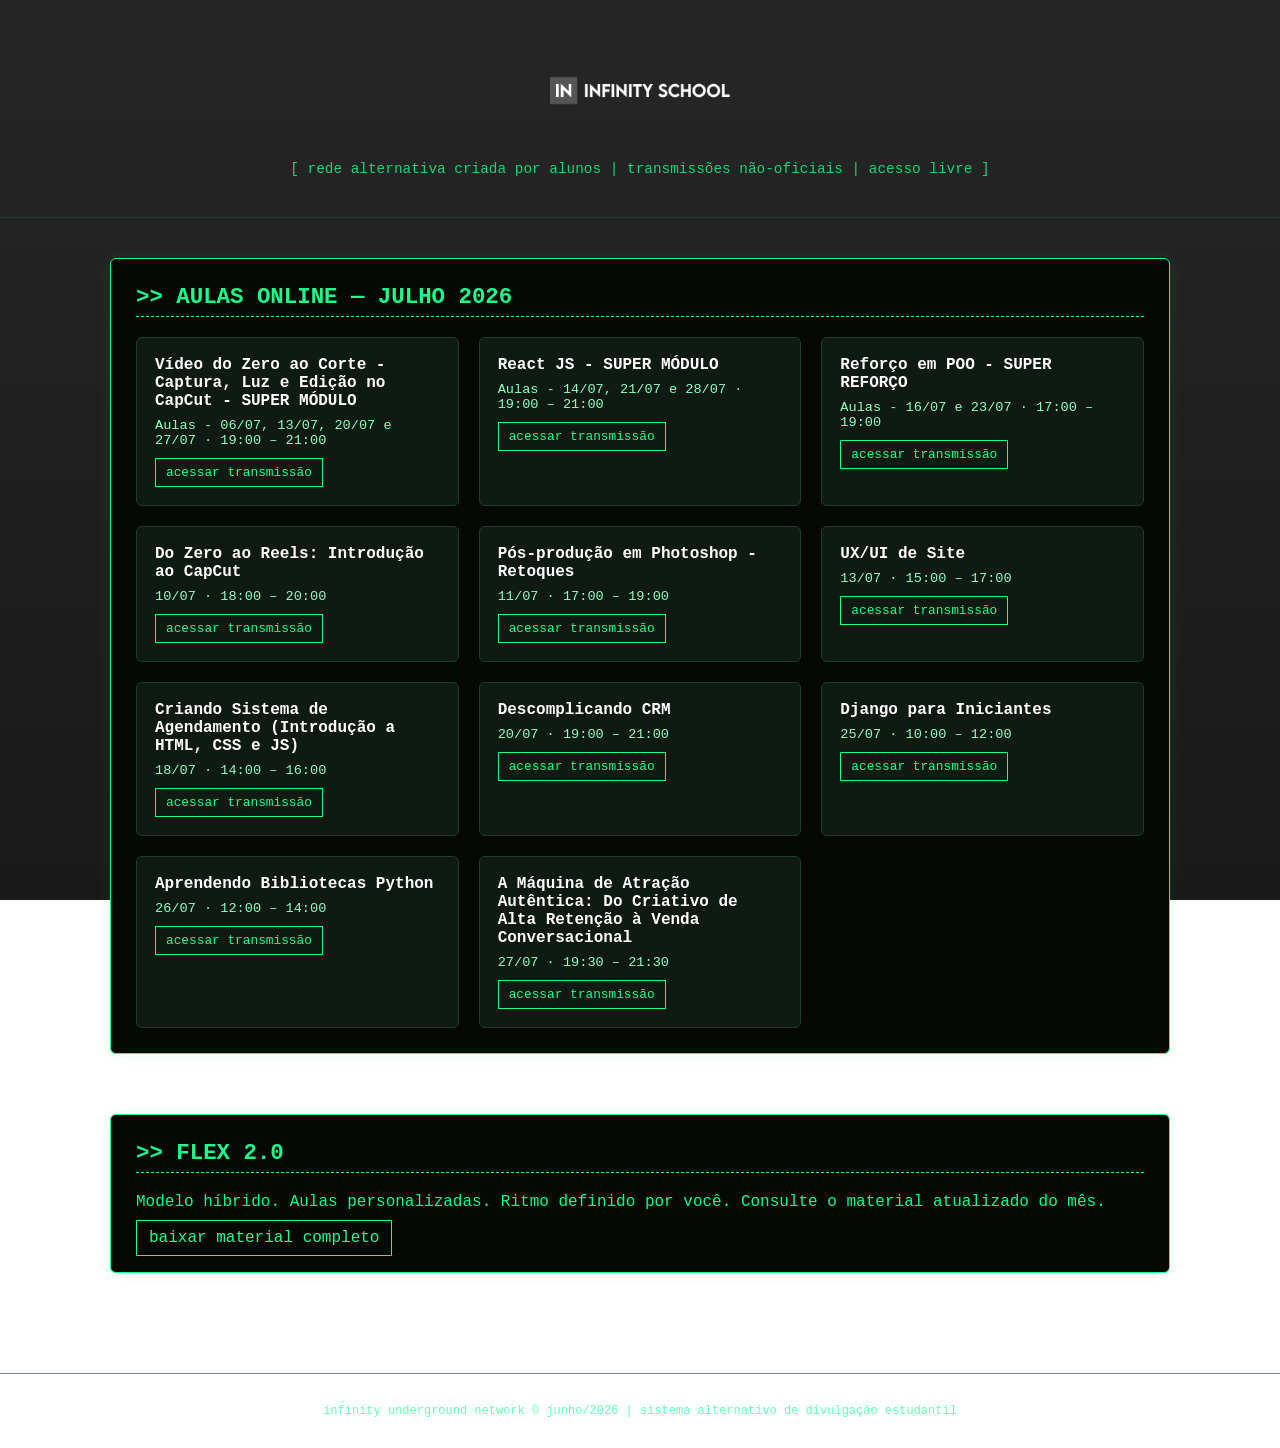
==== index.html @ 5e9a003d "apenas online" ====
<!DOCTYPE html>

<html lang="pt-BR">
<head>
  <meta charset="UTF-8" />
  <meta name="viewport" content="width=device-width, initial-scale=1.0" />
  <title>Infinity Underground — Rede Alternativa</title>

  <link href="https://fonts.googleapis.com/css2?family=Share+Tech+Mono&display=swap" rel="stylesheet">
  <link rel="stylesheet" href="./style.css">

</head>

<body>

  <header>
    <div class="header-center">
      <img src="./logo-infinity.png.png" alt="Infinity School" class="logo">
      <p class="tag">[ rede alternativa criada por alunos | transmissões não-oficiais | acesso livre ]</p>
    </div>
  </header>

  <main>

<section class="terminal-box">
  <h2>>> AULAS ONLINE — JULHO 2026</h2>

  <div class="grid">

    <div class="card">
      <h3>Vídeo do Zero ao Corte - Captura, Luz e Edição no CapCut - SUPER MÓDULO</h3>
      <p>Aulas - 06/07, 13/07, 20/07 e 27/07 · 19:00 – 21:00</p>
      <a href="https://meet.google.com/shf-cwwt-wzm" target="_blank">acessar transmissão</a>
    </div>

    <div class="card">
      <h3>React JS - SUPER MÓDULO</h3>
      <p>Aulas - 14/07, 21/07 e 28/07 · 19:00 – 21:00</p>
      <a href="https://meet.google.com/fvv-bsbk-ezt" target="_blank">acessar transmissão</a>
    </div>

    <div class="card">
      <h3>Reforço em POO - SUPER REFORÇO</h3>
      <p>Aulas - 16/07 e 23/07 · 17:00 – 19:00</p>
      <a href="https://meet.google.com/mzk-hpfe-jhq" target="_blank">acessar transmissão</a>
    </div>

    <div class="card">
      <h3>Do Zero ao Reels: Introdução ao CapCut</h3>
      <p>10/07 · 18:00 – 20:00</p>
      <a href="https://meet.google.com/hmy-ycjo-aay" target="_blank">acessar transmissão</a>
    </div>

    <div class="card">
      <h3>Pós-produção em Photoshop - Retoques</h3>
      <p>11/07 · 17:00 – 19:00</p>
      <a href="https://meet.google.com/tzh-nvws-tnc" target="_blank">acessar transmissão</a>
    </div>

    <div class="card">
      <h3>UX/UI de Site</h3>
      <p>13/07 · 15:00 – 17:00</p>
      <a href="https://meet.google.com/bbp-sxiw-gkp" target="_blank">acessar transmissão</a>
    </div>

    <div class="card">
      <h3>Criando Sistema de Agendamento (Introdução a HTML, CSS e JS)</h3>
      <p>18/07 · 14:00 – 16:00</p>
      <a href="https://meet.google.com/nhj-sufi-pts" target="_blank">acessar transmissão</a>
    </div>

    <div class="card">
      <h3>Descomplicando CRM</h3>
      <p>20/07 · 19:00 – 21:00</p>
      <a href="https://meet.google.com/uey-vxcp-nmt" target="_blank">acessar transmissão</a>
    </div>

    <div class="card">
      <h3>Django para Iniciantes</h3>
      <p>25/07 · 10:00 – 12:00</p>
      <a href="https://meet.google.com/eoh-cwng-bbc" target="_blank">acessar transmissão</a>
    </div>

    <div class="card">
      <h3>Aprendendo Bibliotecas Python</h3>
      <p>26/07 · 12:00 – 14:00</p>
      <a href="https://meet.google.com/whb-dcot-nym" target="_blank">acessar transmissão</a>
    </div>

    <div class="card">
      <h3>A Máquina de Atração Autêntica: Do Criativo de Alta Retenção à Venda Conversacional</h3>
      <p>27/07 · 19:30 – 21:30</p>
      <a href="https://meet.google.com/iqw-yeup-dmi" target="_blank">acessar transmissão</a>
    </div>

  </div>
</section>

<section class="terminal-box">
  <h2>>> FLEX 2.0 </h2>

  <p>
    Modelo híbrido. Aulas personalizadas. Ritmo definido por você.
    Consulte o material atualizado do mês.
  </p>

  <br>

  <a href="flex-2-0.pdf.pdf"
     target="_blank"
     style="border:1px solid #1aff8c; padding:8px 12px; text-decoration:none; color:#1aff8c;">
     baixar material completo
  </a>

  </main>

  <footer>
    infinity underground network © junho/2026 | sistema alternativo de divulgação estudantil
  </footer>

</body>
</html>
---- style.css ----
* {
  margin: 0;
  padding: 0;
  box-sizing: border-box;
}

body {
  margin: 0;
  padding: 0;
  font-family: 'Courier New', monospace;
  background: linear-gradient(rgba(0,0,0,0.85), rgba(0,0,0,0.9)), url('./matrix.png');
  background-size: cover;
  background-position: center;
  background-attachment: fixed;
  background-repeat: no-repeat;
  color: #00ff88;
}

header {
  padding: 40px 20px;
  border-bottom: 1px solid #1f3d2b;
  display: flex;
  align-items: center;
  justify-content: center;
  position: relative;
}

.header-center {
  display: flex;
  flex-direction: column;
  align-items: center;
  text-align: center;
}

.btn-aulas {
  display: inline-block;
  margin-top: 18px;
  padding: 8px 18px;
  border: 1px solid #1aff8c;
  color: #1aff8c;
  text-decoration: none;
  font-family: 'Share Tech Mono', 'Courier New', monospace;
  font-size: 0.85rem;
  letter-spacing: 0.05em;
  background: transparent;
  white-space: nowrap;
  transition: background 0.2s ease, color 0.2s ease, box-shadow 0.2s ease;
}

.btn-aulas:hover {
  background: #1aff8c;
  color: #000;
  box-shadow: 0 0 12px rgba(26, 255, 140, 0.4);
}

.logo {
  max-width: 180px;
  width: 100%;
  margin-bottom: 20px;
  filter: grayscale(100%) contrast(120%);
}

.tag {
  font-size: 0.9rem;
  color: #1aff8c;
  opacity: 0.8;
}

main {
  max-width: 1100px;
  margin: 0 auto;
  padding: 40px 20px;
}

h2 {
  margin-bottom: 20px;
  font-size: 1.4rem;
  color: #1aff8c;
  border-bottom: 1px dashed #1aff8c;
  padding-bottom: 6px;
}

.terminal-box {
  background: #050805;
  border: 1px solid #1aff8c;
  padding: 25px;
  margin-bottom: 60px;
  border-radius: 6px;
  box-shadow: 0 0 15px rgba(0,255,120,0.1);
}

.grid {
  display: grid;
  grid-template-columns: repeat(auto-fit, minmax(260px, 1fr));
  gap: 20px;
}

.card {
  background: #0f1a13;
  border: 1px solid #1f3d2b;
  padding: 18px;
  border-radius: 6px;
  transition: 0.2s ease;
}

.card:hover {
  border-color: #1aff8c;
  transform: translateY(-3px);
}

.card h3 {
  font-size: 1rem;
  margin-bottom: 8px;
  color: #ffffff;
}

.card p {
  font-size: 0.85rem;
  margin-bottom: 10px;
  color: #8affc1;
}

.card a {
  display: inline-block;
  padding: 6px 10px;
  background: transparent;
  border: 1px solid #1aff8c;
  color: #1aff8c;
  text-decoration: none;
  font-size: 0.8rem;
}

.card a:hover {
  background: #1aff8c;
  color: #000;
}

footer {
  text-align: center;
  padding: 30px 20px;
  border-top: 1px solid #1f3d2b;
  font-size: 0.75rem;
  opacity: 0.6;
}

@media(max-width:600px){
  header {
    padding: 30px 15px;
  }

  main {
    padding: 30px 15px;
  }
}
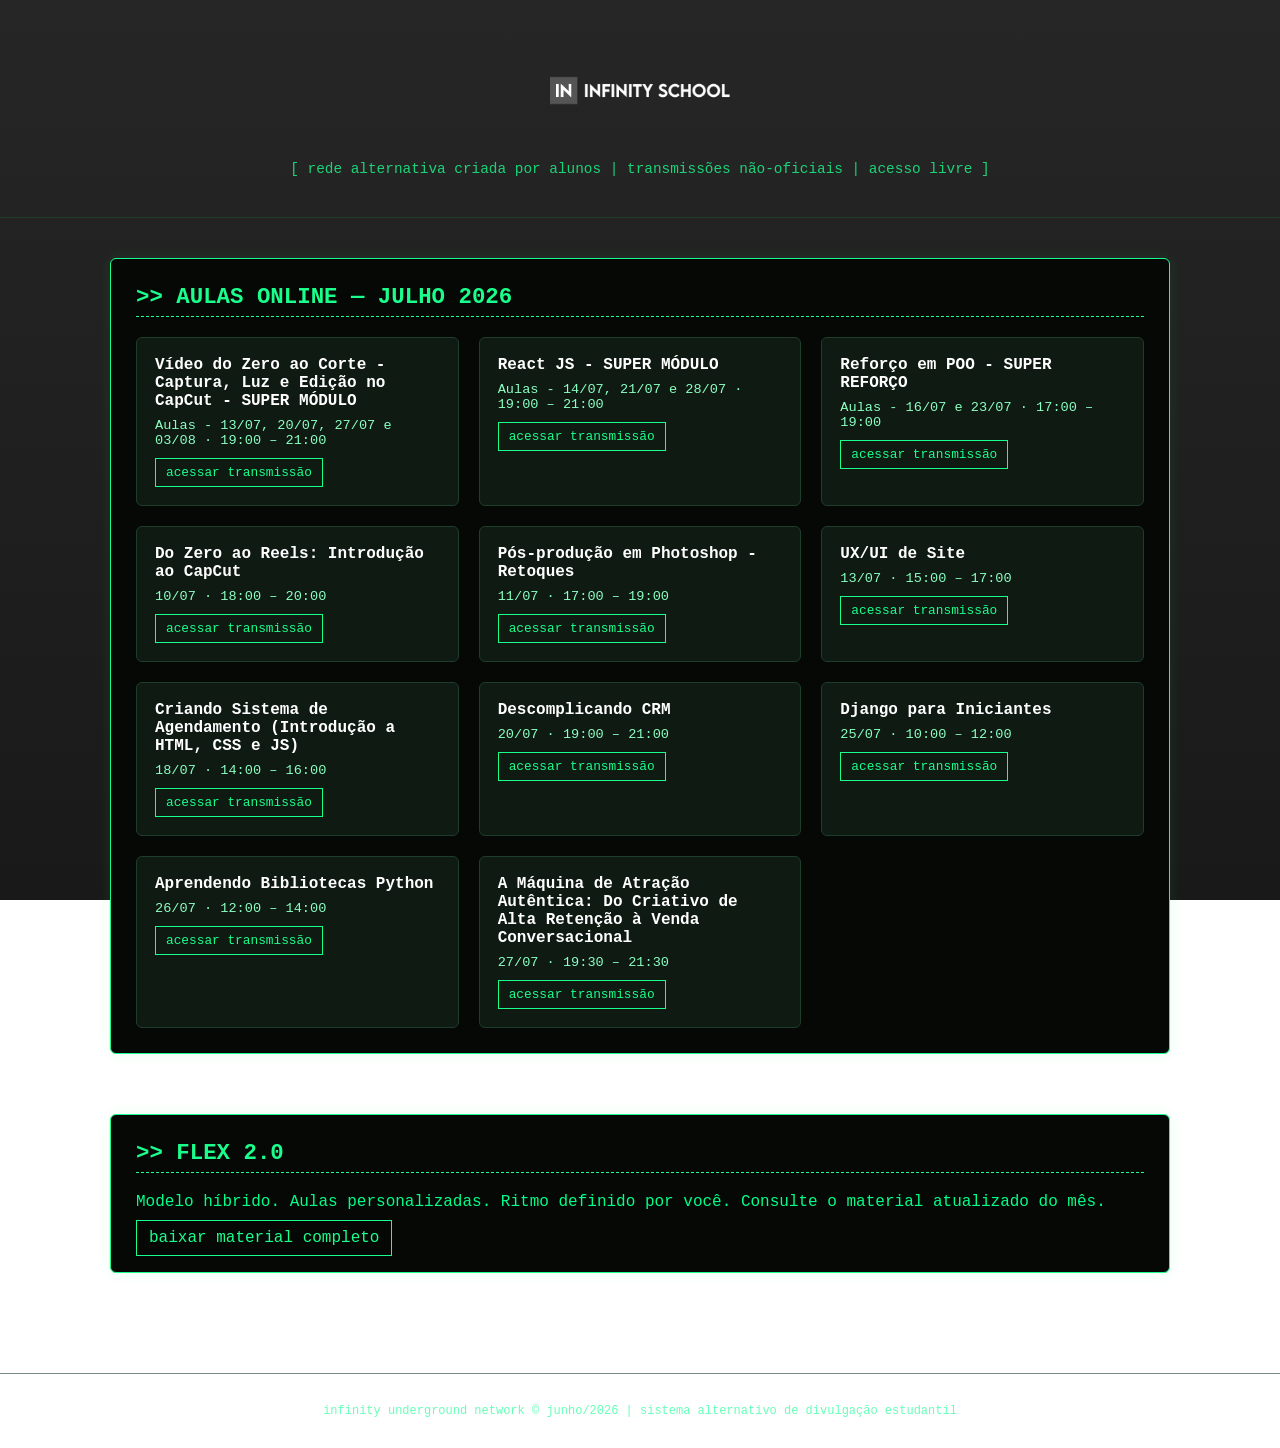
==== commit 0e89e211: "mudança de data Updated class schedules and links for online classes in July 2026." ====
--- a/index.html
+++ b/index.html
@@ -29,7 +29,7 @@
 
     <div class="card">
       <h3>Vídeo do Zero ao Corte - Captura, Luz e Edição no CapCut - SUPER MÓDULO</h3>
-      <p>Aulas - 06/07, 13/07, 20/07 e 27/07 · 19:00 – 21:00</p>
+      <p>Aulas - 13/07, 20/07, 27/07 e 03/08 · 19:00 – 21:00</p>
       <a href="https://meet.google.com/shf-cwwt-wzm" target="_blank">acessar transmissão</a>
     </div>
 
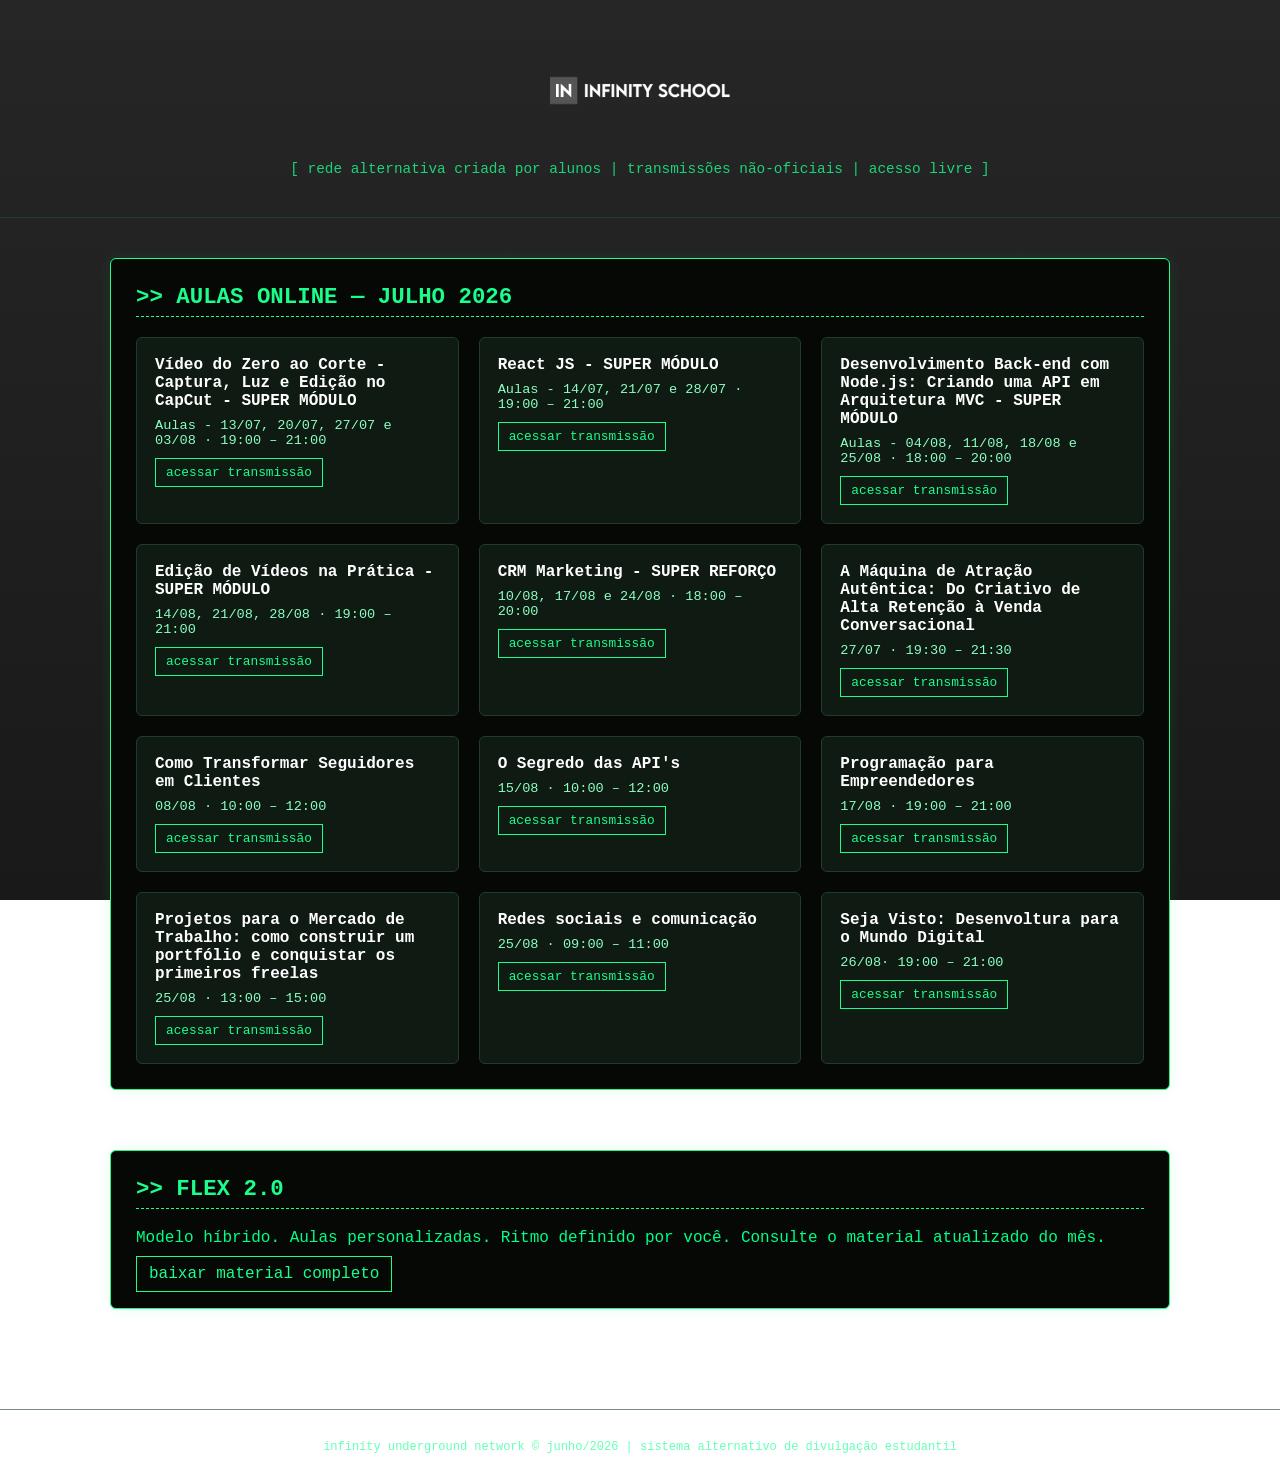
==== commit 6b302cf7: "Revise course schedule and links for July/August 2026 Updated course offerings and links for July an" ====
--- a/index.html
+++ b/index.html
@@ -40,57 +40,63 @@
     </div>
 
     <div class="card">
-      <h3>Reforço em POO - SUPER REFORÇO</h3>
-      <p>Aulas - 16/07 e 23/07 · 17:00 – 19:00</p>
-      <a href="https://meet.google.com/mzk-hpfe-jhq" target="_blank">acessar transmissão</a>
+      <h3>Desenvolvimento Back-end com Node.js: Criando uma API em Arquitetura MVC - SUPER MÓDULO</h3>
+      <p>Aulas - 04/08, 11/08, 18/08 e 25/08 · 18:00 – 20:00</p>
+      <a href="https://meet.google.com/ymc-vsoa-fsk" target="_blank">acessar transmissão</a>
     </div>
 
     <div class="card">
-      <h3>Do Zero ao Reels: Introdução ao CapCut</h3>
-      <p>10/07 · 18:00 – 20:00</p>
-      <a href="https://meet.google.com/hmy-ycjo-aay" target="_blank">acessar transmissão</a>
+      <h3>Edição de Vídeos na Prática - SUPER MÓDULO</h3>
+      <p>14/08, 21/08, 28/08 · 19:00 – 21:00</p>
+      <a href="https://meet.google.com/aer-ajqu-dqi" target="_blank">acessar transmissão</a>
     </div>
 
     <div class="card">
-      <h3>Pós-produção em Photoshop - Retoques</h3>
-      <p>11/07 · 17:00 – 19:00</p>
-      <a href="https://meet.google.com/tzh-nvws-tnc" target="_blank">acessar transmissão</a>
-    </div>
-
-    <div class="card">
-      <h3>UX/UI de Site</h3>
-      <p>13/07 · 15:00 – 17:00</p>
-      <a href="https://meet.google.com/bbp-sxiw-gkp" target="_blank">acessar transmissão</a>
-    </div>
-
-    <div class="card">
-      <h3>Criando Sistema de Agendamento (Introdução a HTML, CSS e JS)</h3>
-      <p>18/07 · 14:00 – 16:00</p>
-      <a href="https://meet.google.com/nhj-sufi-pts" target="_blank">acessar transmissão</a>
-    </div>
-
-    <div class="card">
-      <h3>Descomplicando CRM</h3>
-      <p>20/07 · 19:00 – 21:00</p>
-      <a href="https://meet.google.com/uey-vxcp-nmt" target="_blank">acessar transmissão</a>
-    </div>
-
-    <div class="card">
-      <h3>Django para Iniciantes</h3>
-      <p>25/07 · 10:00 – 12:00</p>
-      <a href="https://meet.google.com/eoh-cwng-bbc" target="_blank">acessar transmissão</a>
-    </div>
-
-    <div class="card">
-      <h3>Aprendendo Bibliotecas Python</h3>
-      <p>26/07 · 12:00 – 14:00</p>
-      <a href="https://meet.google.com/whb-dcot-nym" target="_blank">acessar transmissão</a>
+      <h3>CRM Marketing - SUPER REFORÇO</h3>
+      <p>10/08, 17/08 e 24/08 · 18:00 – 20:00</p>
+      <a href="https://meet.google.com/xui-szpk-fnc" target="_blank">acessar transmissão</a>
     </div>
 
     <div class="card">
       <h3>A Máquina de Atração Autêntica: Do Criativo de Alta Retenção à Venda Conversacional</h3>
       <p>27/07 · 19:30 – 21:30</p>
       <a href="https://meet.google.com/iqw-yeup-dmi" target="_blank">acessar transmissão</a>
+    </div>
+    
+    <div class="card">
+      <h3>Como Transformar Seguidores em Clientes</h3>
+      <p>08/08 · 10:00 – 12:00</p>
+      <a href="https://meet.google.com/hvm-yagx-chn" target="_blank">acessar transmissão</a>
+    </div>
+
+    <div class="card">
+      <h3>O Segredo das API's</h3>
+      <p>15/08 · 10:00 – 12:00</p>
+      <a href="https://meet.google.com/rjt-rqcn-khm" target="_blank">acessar transmissão</a>
+    </div>
+
+    <div class="card">
+      <h3>Programação para Empreendedores</h3>
+      <p>17/08 · 19:00 – 21:00</p>
+      <a href="https://meet.google.com/pbw-anqu-esf" target="_blank">acessar transmissão</a>
+    </div>
+
+    <div class="card">
+      <h3>Projetos para o Mercado de Trabalho: como construir um portfólio e conquistar os primeiros freelas</h3>
+      <p>25/08 · 13:00 – 15:00</p>
+      <a href="https://meet.google.com/xxk-vtgk-crt" target="_blank">acessar transmissão</a>
+    </div>
+
+    <div class="card">
+      <h3>Redes sociais e comunicação </h3>
+      <p>25/08 · 09:00 – 11:00</p>
+      <a href="https://meet.google.com/wdc-ozot-umd" target="_blank">acessar transmissão</a>
+    </div>
+  
+    <div class="card">
+      <h3>Seja Visto: Desenvoltura para o Mundo Digital</h3>
+      <p>26/08· 19:00 – 21:00</p>
+      <a href="https://meet.google.com/zsk-tirh-dof" target="_blank">acessar transmissão</a>
     </div>
 
   </div>
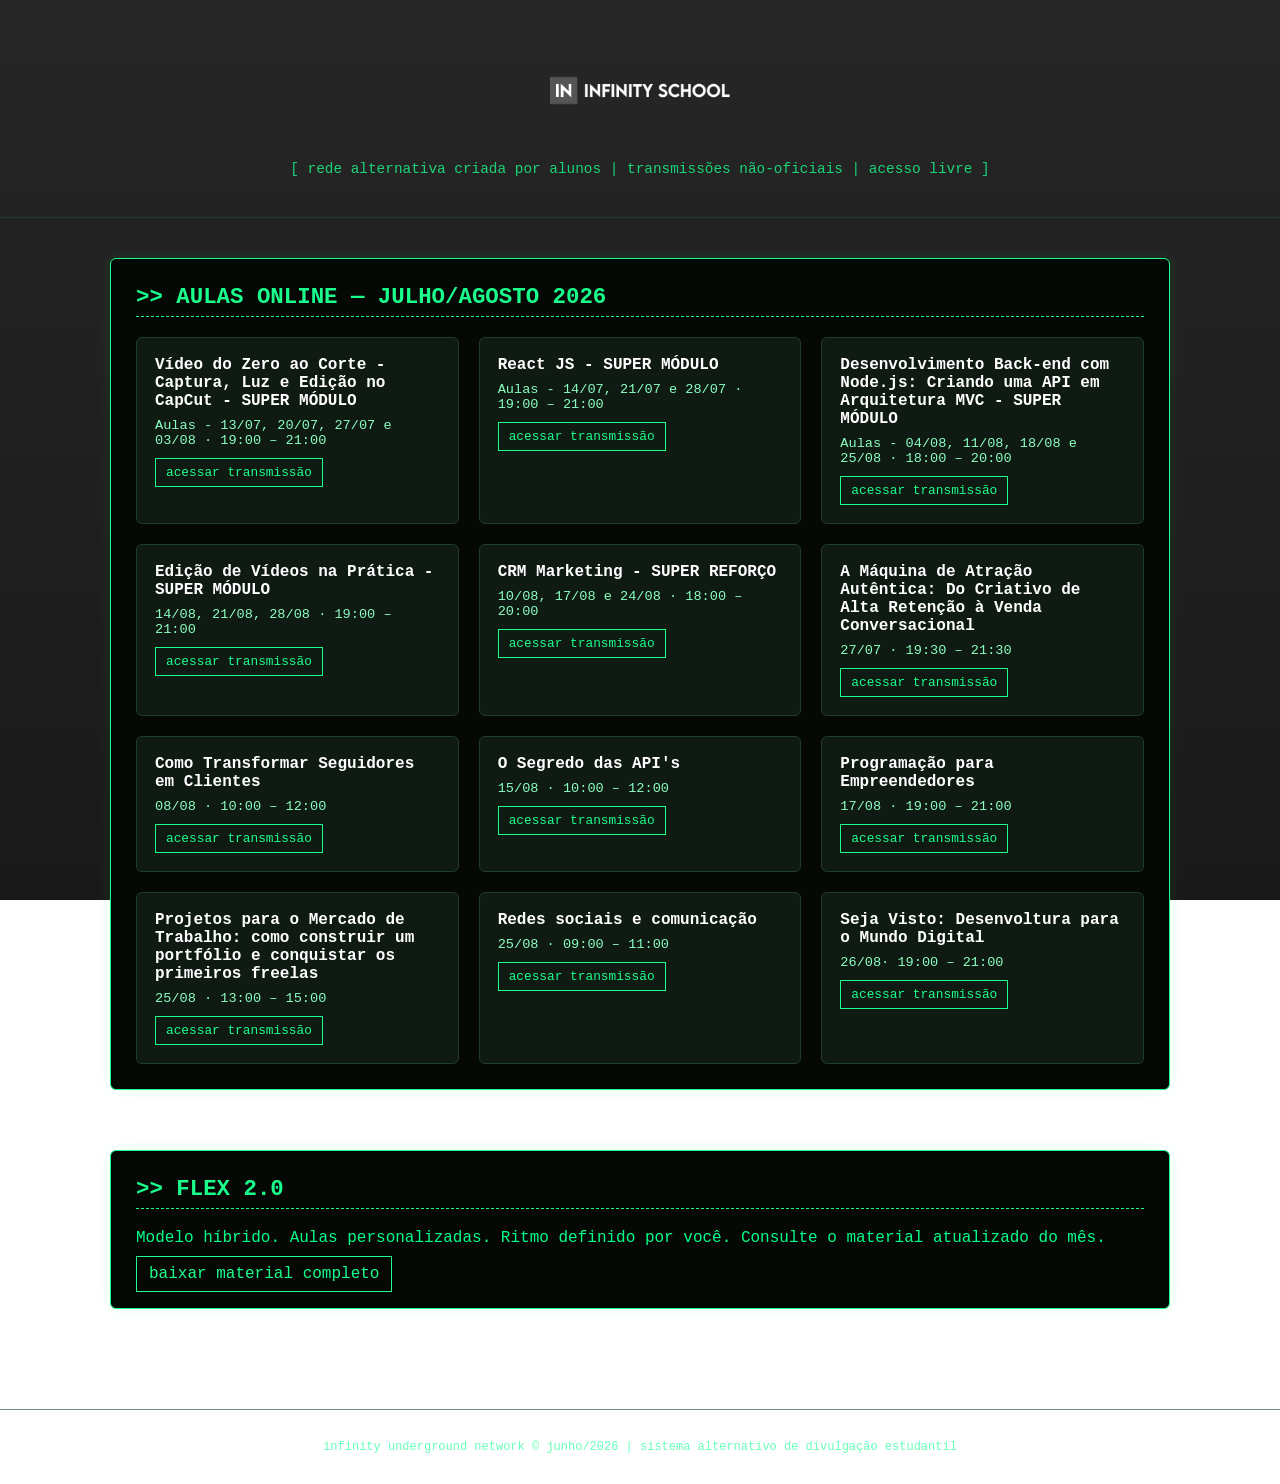
==== commit ae12ce83: "Revise online class schedule and header title Updated the schedule for online classes and modified t" ====
--- a/index.html
+++ b/index.html
@@ -23,7 +23,7 @@
   <main>
 
 <section class="terminal-box">
-  <h2>>> AULAS ONLINE — JULHO 2026</h2>
+  <h2>>> AULAS ONLINE — JULHO/AGOSTO 2026</h2>
 
   <div class="grid">
 
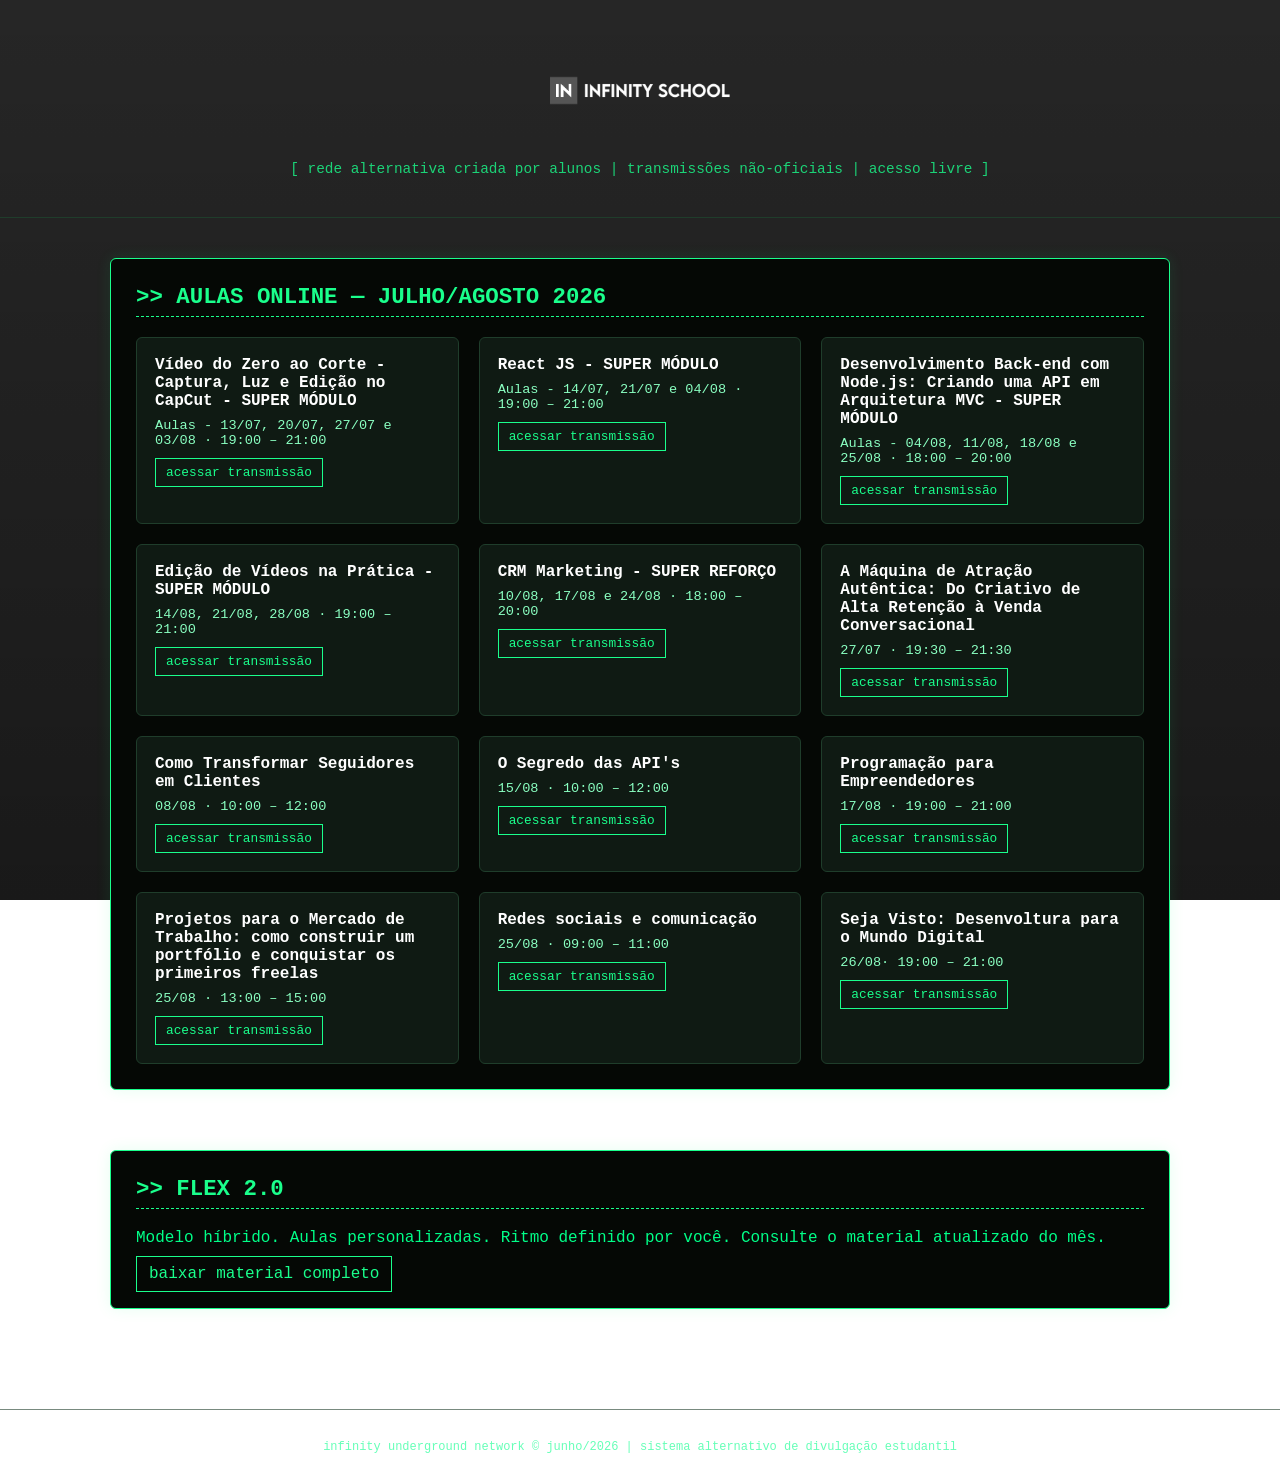
==== commit 0f9c4d0e: "Fix HTML formatting and update course details" ====
--- a/index.html
+++ b/index.html
@@ -35,7 +35,7 @@
 
     <div class="card">
       <h3>React JS - SUPER MÓDULO</h3>
-      <p>Aulas - 14/07, 21/07 e 28/07 · 19:00 – 21:00</p>
+      <p>Aulas - 14/07, 21/07 e 04/08 · 19:00 – 21:00</p>
       <a href="https://meet.google.com/fvv-bsbk-ezt" target="_blank">acessar transmissão</a>
     </div>
 
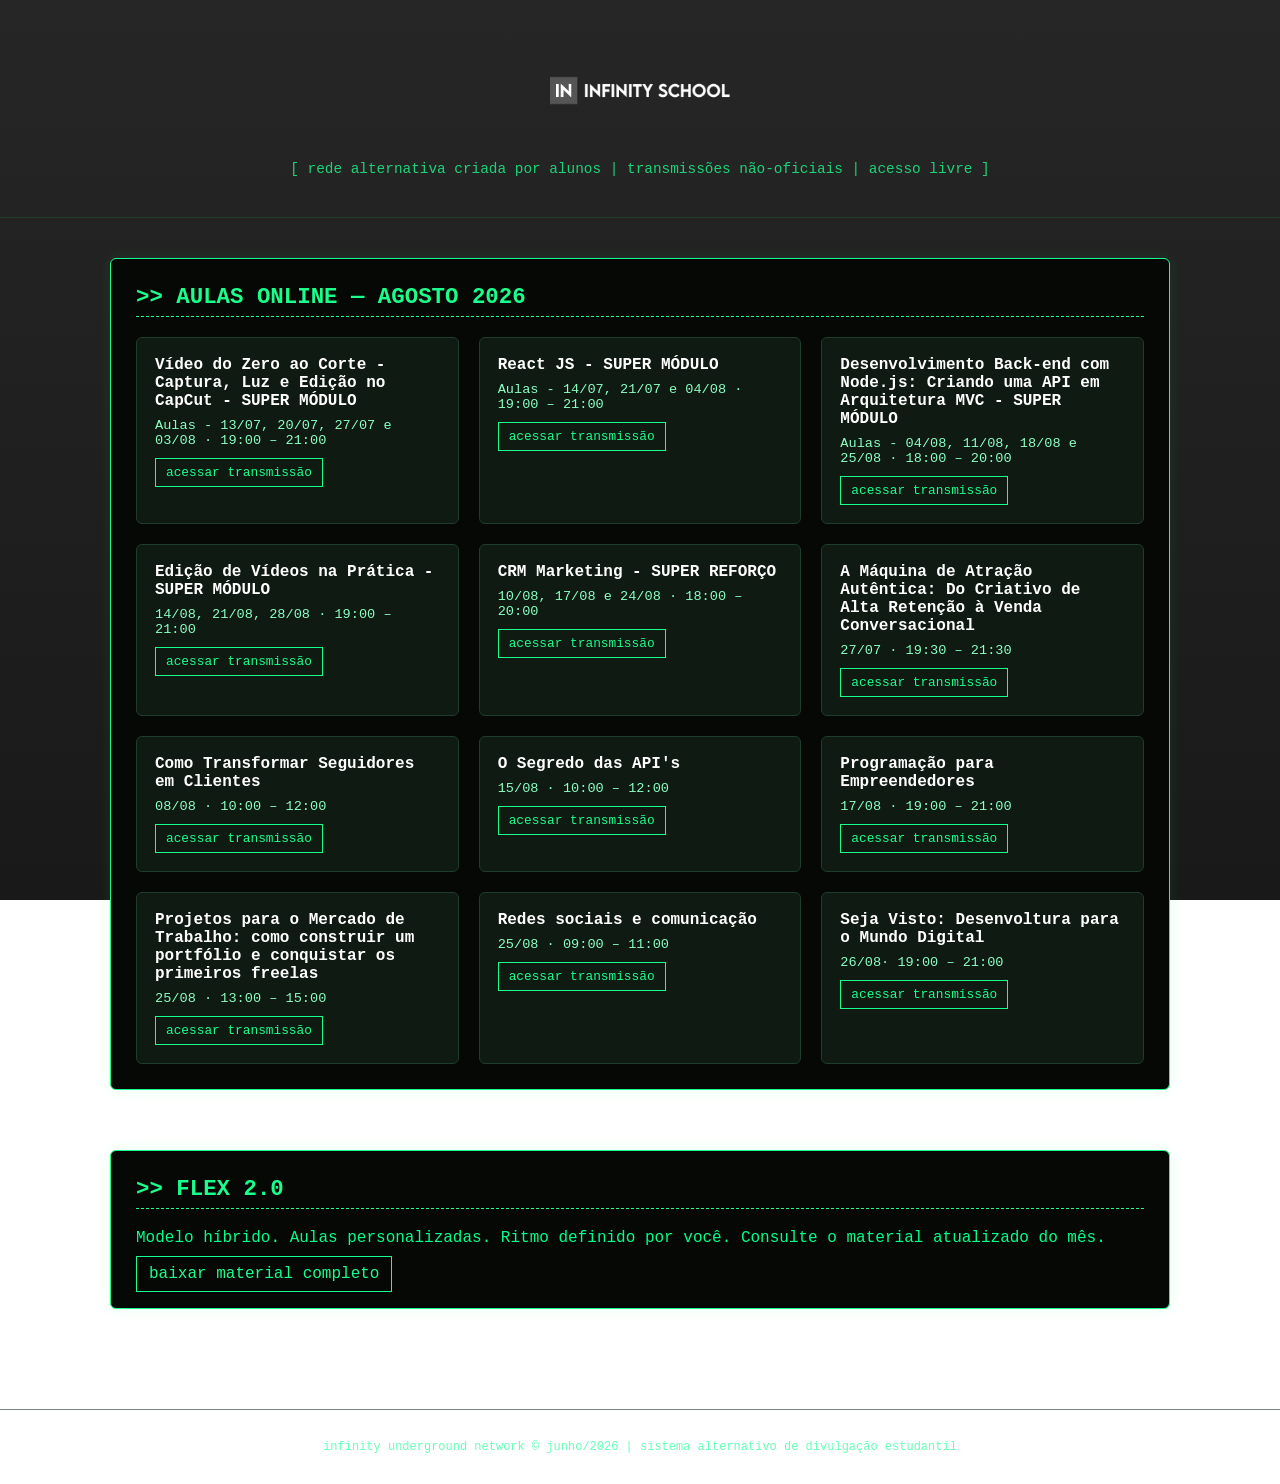
==== commit 3c40c1a0: "Revise online classes and update dates Updated course schedule and links for August 2026." ====
--- a/index.html
+++ b/index.html
@@ -23,7 +23,7 @@
   <main>
 
 <section class="terminal-box">
-  <h2>>> AULAS ONLINE — JULHO/AGOSTO 2026</h2>
+  <h2>>> AULAS ONLINE — AGOSTO 2026</h2>
 
   <div class="grid">
 
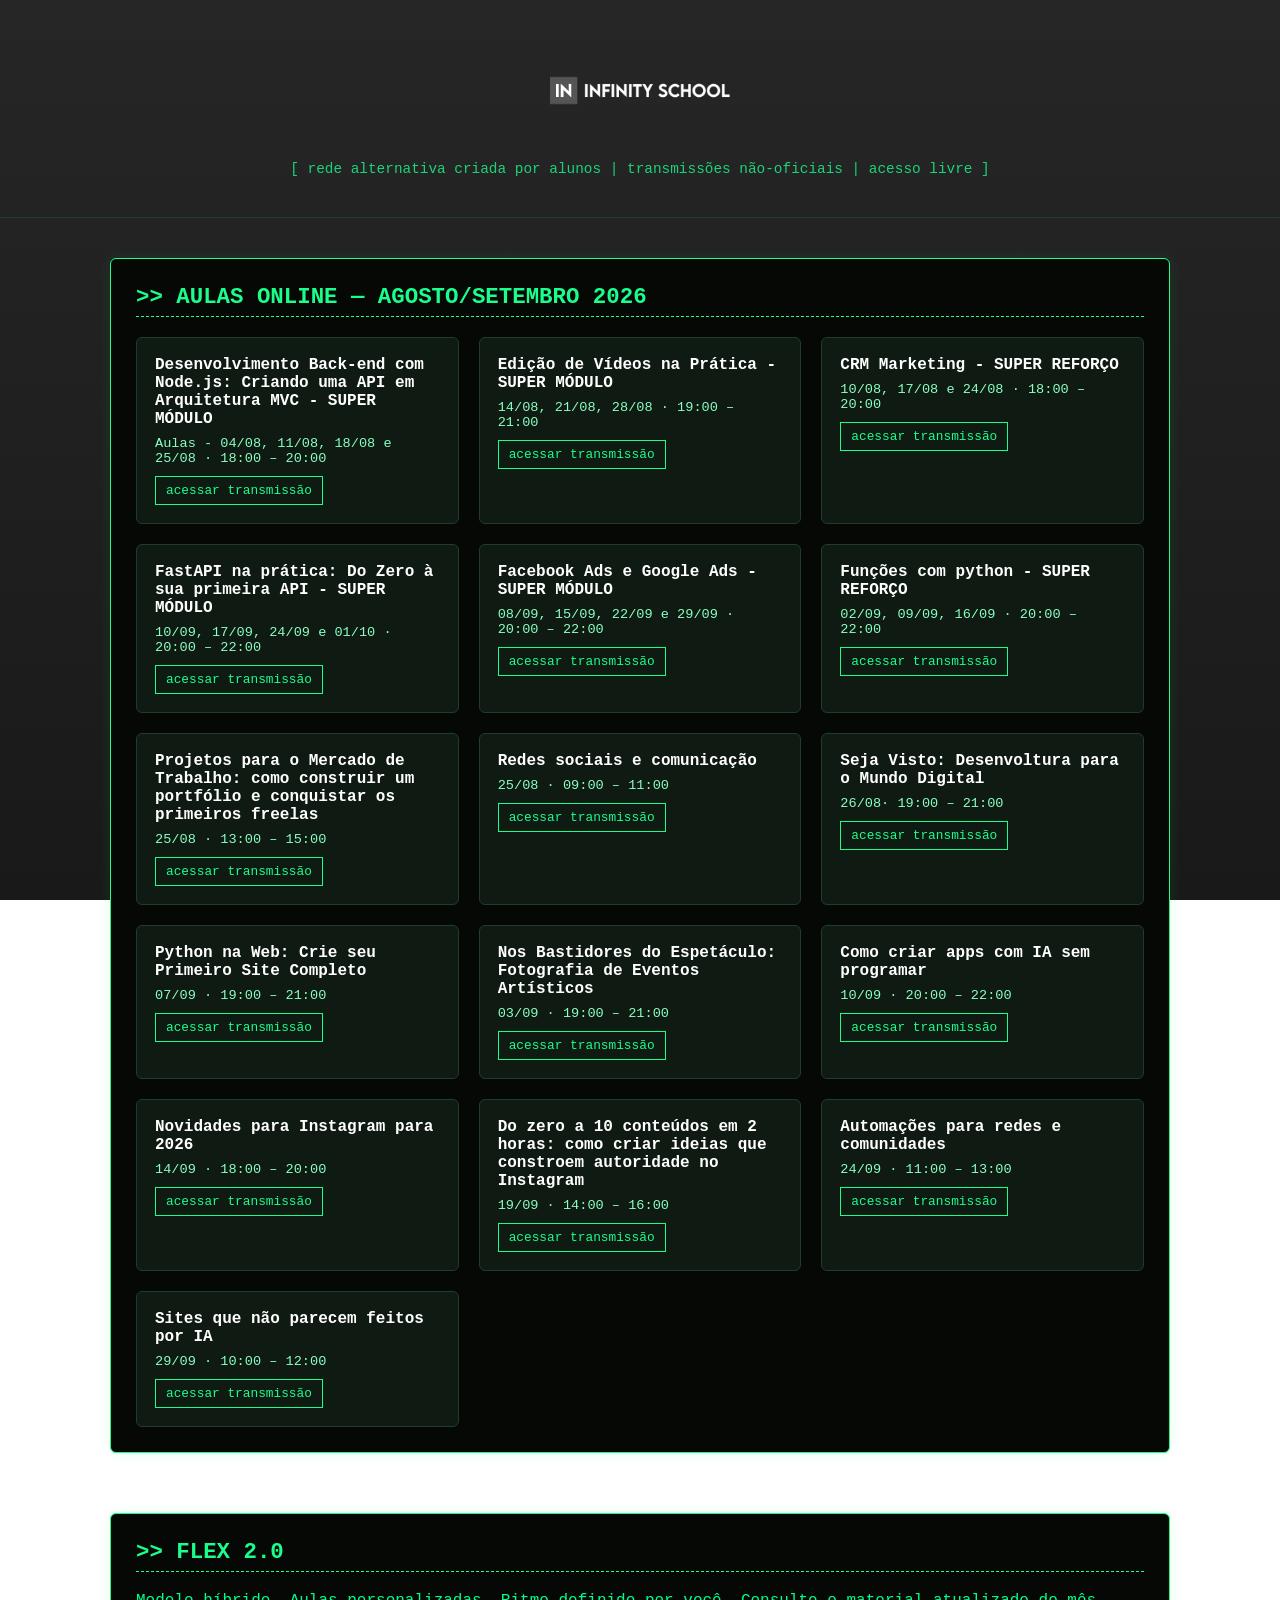
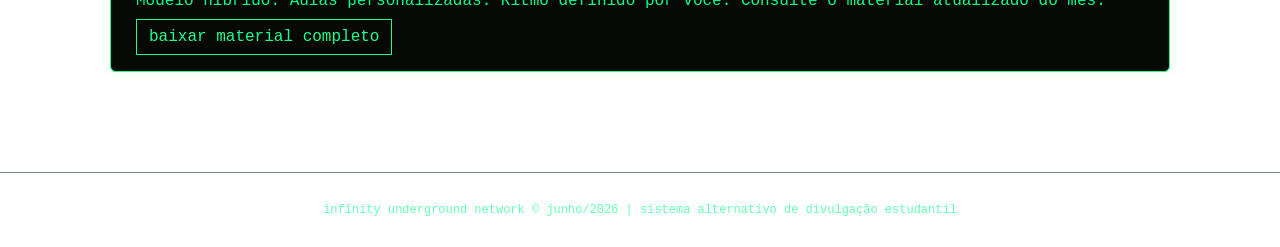
==== commit 6faf505b: "Aulas Setembro" ====
--- a/index.html
+++ b/index.html
@@ -23,22 +23,10 @@
   <main>
 
 <section class="terminal-box">
-  <h2>>> AULAS ONLINE — AGOSTO 2026</h2>
+  <h2>>> AULAS ONLINE — AGOSTO/SETEMBRO 2026</h2>
 
   <div class="grid">
-
-    <div class="card">
-      <h3>Vídeo do Zero ao Corte - Captura, Luz e Edição no CapCut - SUPER MÓDULO</h3>
-      <p>Aulas - 13/07, 20/07, 27/07 e 03/08 · 19:00 – 21:00</p>
-      <a href="https://meet.google.com/shf-cwwt-wzm" target="_blank">acessar transmissão</a>
-    </div>
-
-    <div class="card">
-      <h3>React JS - SUPER MÓDULO</h3>
-      <p>Aulas - 14/07, 21/07 e 04/08 · 19:00 – 21:00</p>
-      <a href="https://meet.google.com/fvv-bsbk-ezt" target="_blank">acessar transmissão</a>
-    </div>
-
+<!-- ----------------------------------------/* --- SUPER MODULOS/REFORÇOS --- */---------------------------------------- -->
     <div class="card">
       <h3>Desenvolvimento Back-end com Node.js: Criando uma API em Arquitetura MVC - SUPER MÓDULO</h3>
       <p>Aulas - 04/08, 11/08, 18/08 e 25/08 · 18:00 – 20:00</p>
@@ -58,28 +46,24 @@
     </div>
 
     <div class="card">
-      <h3>A Máquina de Atração Autêntica: Do Criativo de Alta Retenção à Venda Conversacional</h3>
-      <p>27/07 · 19:30 – 21:30</p>
-      <a href="https://meet.google.com/iqw-yeup-dmi" target="_blank">acessar transmissão</a>
-    </div>
-    
-    <div class="card">
-      <h3>Como Transformar Seguidores em Clientes</h3>
-      <p>08/08 · 10:00 – 12:00</p>
-      <a href="https://meet.google.com/hvm-yagx-chn" target="_blank">acessar transmissão</a>
+      <h3>FastAPI na prática: Do Zero à sua primeira API - SUPER MÓDULO</h3>
+      <p>10/09, 17/09, 24/09 e 01/10 · 20:00 – 22:00</p>
+      <a href="https://meet.google.com/hxn-mekx-ppp" target="_blank">acessar transmissão</a>
     </div>
 
     <div class="card">
-      <h3>O Segredo das API's</h3>
-      <p>15/08 · 10:00 – 12:00</p>
-      <a href="https://meet.google.com/rjt-rqcn-khm" target="_blank">acessar transmissão</a>
+      <h3>Facebook Ads e Google Ads - SUPER MÓDULO</h3>
+      <p>08/09, 15/09, 22/09 e 29/09 · 20:00 – 22:00</p>
+      <a href="https://meet.google.com/pzk-rdxe-pnw" target="_blank">acessar transmissão</a>
     </div>
 
     <div class="card">
-      <h3>Programação para Empreendedores</h3>
-      <p>17/08 · 19:00 – 21:00</p>
-      <a href="https://meet.google.com/pbw-anqu-esf" target="_blank">acessar transmissão</a>
+      <h3>Funções com python - SUPER REFORÇO</h3>
+      <p>02/09, 09/09, 16/09 · 20:00 – 22:00</p>
+      <a href="https://meet.google.com/fgh-vhvb-fyp" target="_blank">acessar transmissão</a>
     </div>
+
+ <!-- ----------------------------------------/* --- WS --- */---------------------------------------- -->
 
     <div class="card">
       <h3>Projetos para o Mercado de Trabalho: como construir um portfólio e conquistar os primeiros freelas</h3>
@@ -97,6 +81,48 @@
       <h3>Seja Visto: Desenvoltura para o Mundo Digital</h3>
       <p>26/08· 19:00 – 21:00</p>
       <a href="https://meet.google.com/zsk-tirh-dof" target="_blank">acessar transmissão</a>
+    </div>
+
+    <div class="card">
+      <h3>Python na Web: Crie seu Primeiro Site Completo</h3>
+      <p>07/09 · 19:00 – 21:00</p>
+      <a href="https://meet.google.com/qvh-ezkv-nyt" target="_blank">acessar transmissão</a>
+    </div>
+
+    <div class="card">
+      <h3>Nos Bastidores do Espetáculo: Fotografia de Eventos Artísticos</h3>
+      <p>03/09 · 19:00 – 21:00</p>
+      <a href="https://meet.google.com/acw-zvts-qxu" target="_blank">acessar transmissão</a>
+    </div>
+
+    <div class="card">
+      <h3>Como criar apps com IA sem programar</h3>
+      <p>10/09 · 20:00 – 22:00</p>
+      <a href="https://meet.google.com/ium-dkfe-hqp" target="_blank">acessar transmissão</a>
+    </div>
+
+    <div class="card">
+      <h3>Novidades para Instagram para 2026</h3>
+      <p>14/09 · 18:00 – 20:00</p>
+      <a href="https://meet.google.com/cns-tuet-xtr" target="_blank">acessar transmissão</a>
+    </div>
+
+    <div class="card">
+      <h3>Do zero a 10 conteúdos em 2 horas: como criar ideias que constroem autoridade no Instagram</h3>
+      <p>19/09 · 14:00 – 16:00</p>
+      <a href="" target="_blank">acessar transmissão</a>
+    </div>
+
+    <div class="card">
+      <h3>Automações para redes e comunidades</h3>
+      <p>24/09 · 11:00 – 13:00</p>
+      <a href="https://meet.google.com/gtv-huoc-xsc" target="_blank">acessar transmissão</a>
+    </div>
+
+    <div class="card">
+      <h3>Sites que não parecem feitos por IA</h3>
+      <p>29/09 · 10:00 – 12:00</p>
+      <a href="https://meet.google.com/ykb-fnkr-ayh" target="_blank">acessar transmissão</a>
     </div>
 
   </div>
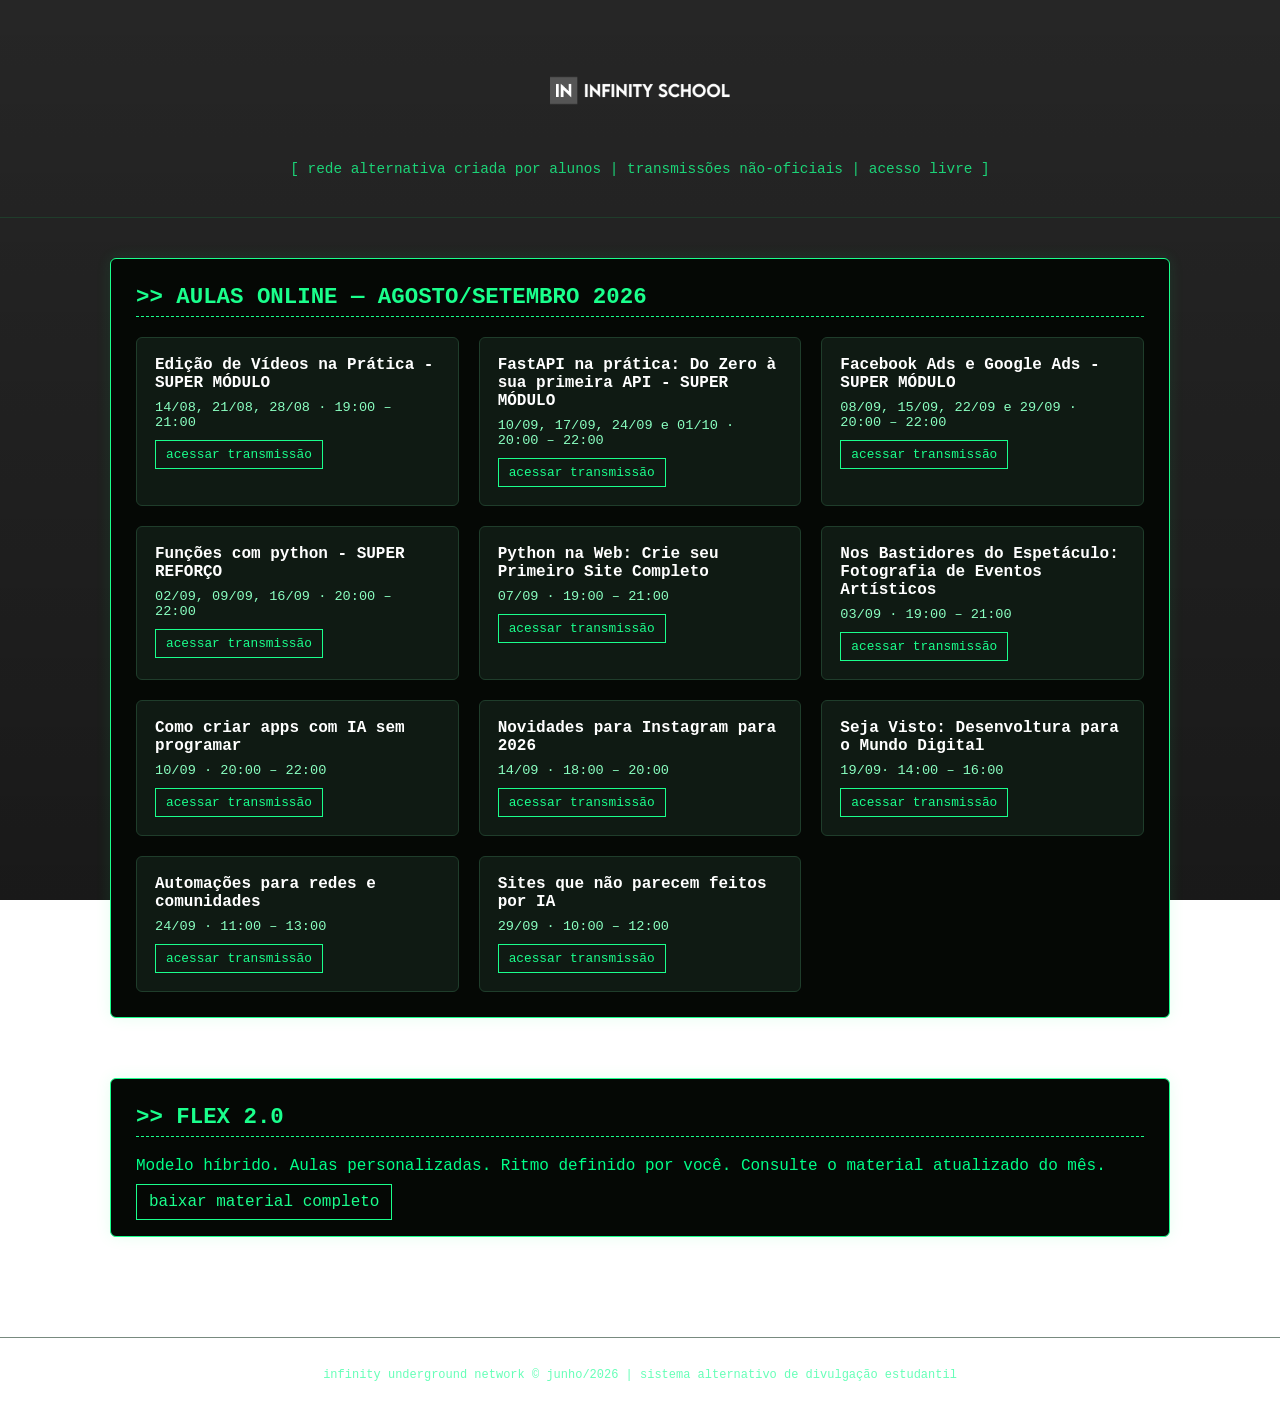
==== commit 49de2cbb: "Refactor course listings and links in index.html Removed duplicate course entries and updated links " ====
--- a/index.html
+++ b/index.html
@@ -27,22 +27,11 @@
 
   <div class="grid">
 <!-- ----------------------------------------/* --- SUPER MODULOS/REFORÇOS --- */---------------------------------------- -->
-    <div class="card">
-      <h3>Desenvolvimento Back-end com Node.js: Criando uma API em Arquitetura MVC - SUPER MÓDULO</h3>
-      <p>Aulas - 04/08, 11/08, 18/08 e 25/08 · 18:00 – 20:00</p>
-      <a href="https://meet.google.com/ymc-vsoa-fsk" target="_blank">acessar transmissão</a>
-    </div>
 
     <div class="card">
       <h3>Edição de Vídeos na Prática - SUPER MÓDULO</h3>
       <p>14/08, 21/08, 28/08 · 19:00 – 21:00</p>
       <a href="https://meet.google.com/aer-ajqu-dqi" target="_blank">acessar transmissão</a>
-    </div>
-
-    <div class="card">
-      <h3>CRM Marketing - SUPER REFORÇO</h3>
-      <p>10/08, 17/08 e 24/08 · 18:00 – 20:00</p>
-      <a href="https://meet.google.com/xui-szpk-fnc" target="_blank">acessar transmissão</a>
     </div>
 
     <div class="card">
@@ -64,24 +53,6 @@
     </div>
 
  <!-- ----------------------------------------/* --- WS --- */---------------------------------------- -->
-
-    <div class="card">
-      <h3>Projetos para o Mercado de Trabalho: como construir um portfólio e conquistar os primeiros freelas</h3>
-      <p>25/08 · 13:00 – 15:00</p>
-      <a href="https://meet.google.com/xxk-vtgk-crt" target="_blank">acessar transmissão</a>
-    </div>
-
-    <div class="card">
-      <h3>Redes sociais e comunicação </h3>
-      <p>25/08 · 09:00 – 11:00</p>
-      <a href="https://meet.google.com/wdc-ozot-umd" target="_blank">acessar transmissão</a>
-    </div>
-  
-    <div class="card">
-      <h3>Seja Visto: Desenvoltura para o Mundo Digital</h3>
-      <p>26/08· 19:00 – 21:00</p>
-      <a href="https://meet.google.com/zsk-tirh-dof" target="_blank">acessar transmissão</a>
-    </div>
 
     <div class="card">
       <h3>Python na Web: Crie seu Primeiro Site Completo</h3>
@@ -108,9 +79,9 @@
     </div>
 
     <div class="card">
-      <h3>Do zero a 10 conteúdos em 2 horas: como criar ideias que constroem autoridade no Instagram</h3>
-      <p>19/09 · 14:00 – 16:00</p>
-      <a href="" target="_blank">acessar transmissão</a>
+      <h3>Seja Visto: Desenvoltura para o Mundo Digital</h3>
+      <p>19/09· 14:00 – 16:00</p>
+      <a href="https://meet.google.com/sda-etti-zrg" target="_blank">acessar transmissão</a>
     </div>
 
     <div class="card">
